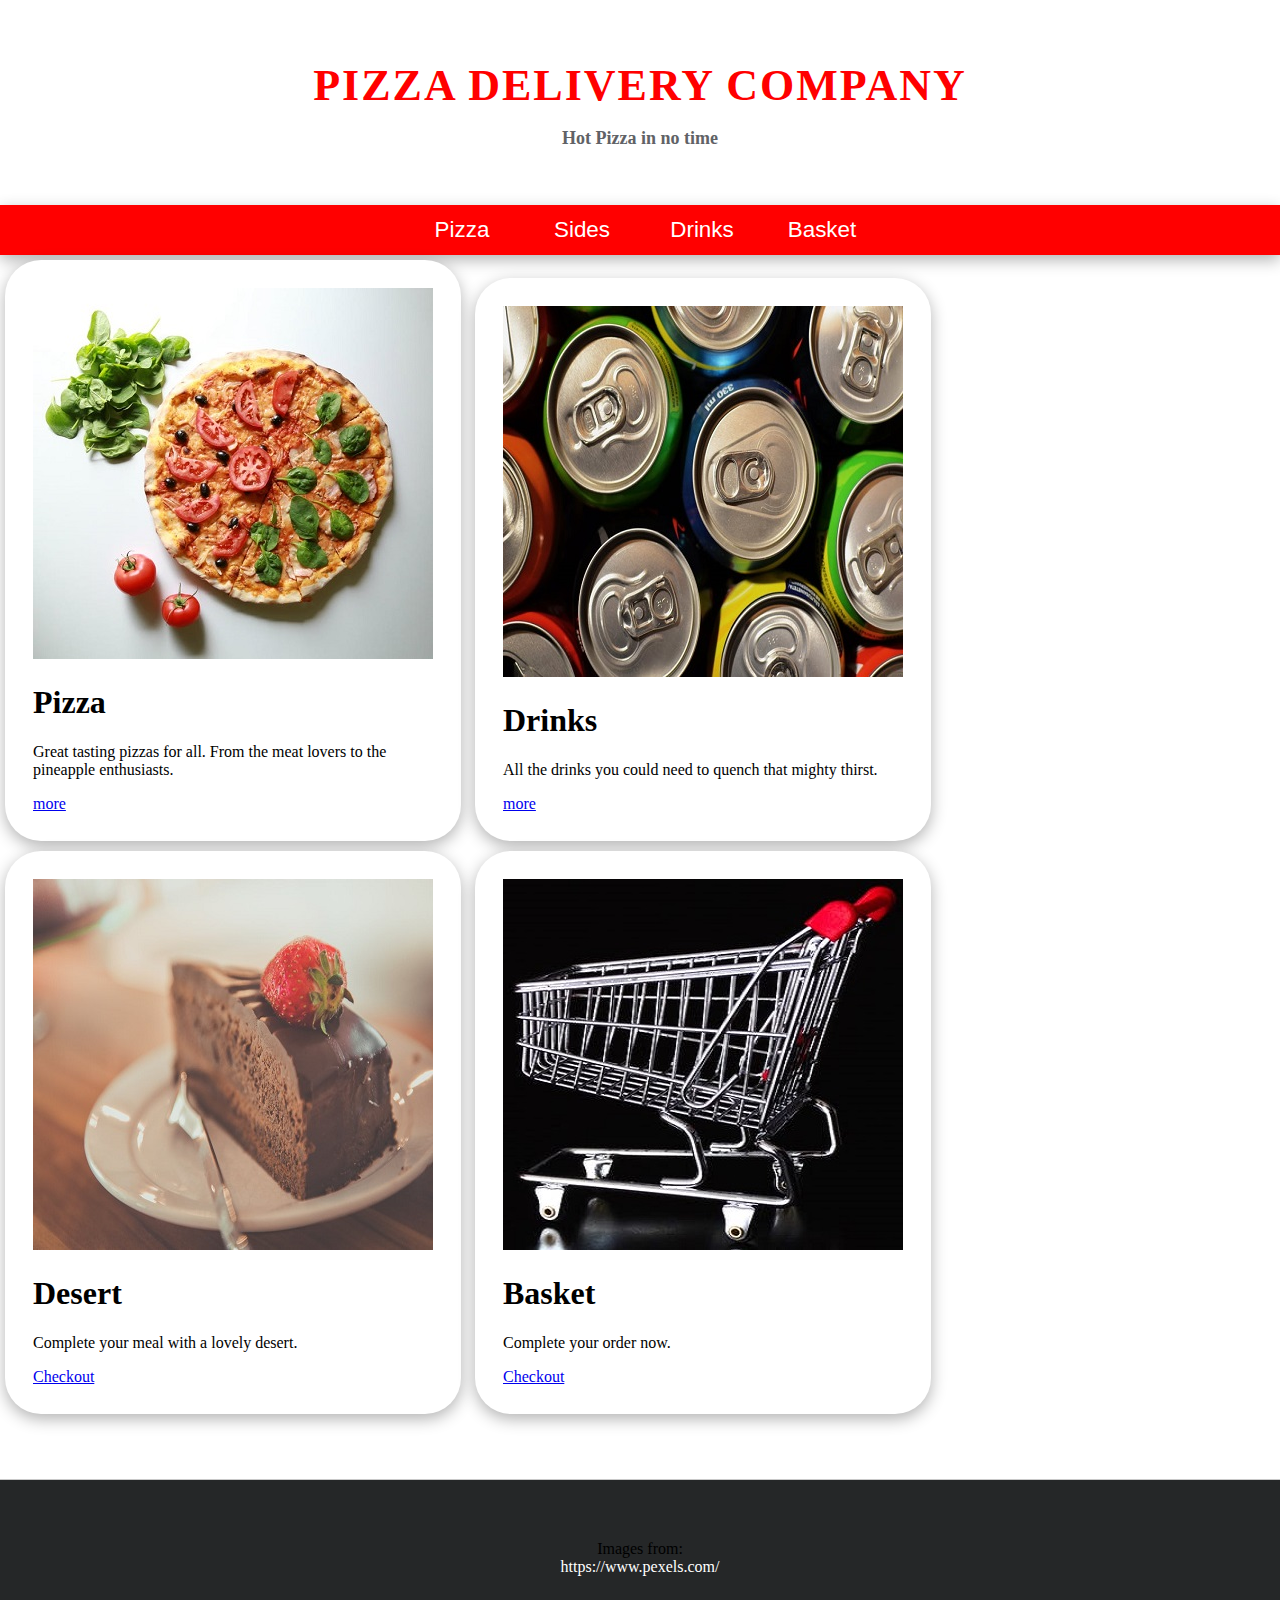
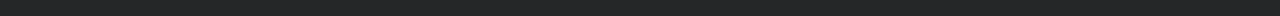
==== Website_Prototype/index.html @ dba0e8e4 "Prototype webstite homepage" ====
<!DOCTYPE html>
<html lang="en">
  <head>
    <meta charset="utf-8">
    <meta name="viewport" content="width=device-width, initial-scale=1.0">
    <meta name="description" content="">
    <meta name="author" content="">
   

    <title>Pizza Devlivery Company</title>
	
    <link rel="stylesheet" href="css/StyleSheet.css">
	
  </head>

  <body>
    <div class="header-wrapper">
      <div class="site-name">
        <h1>Pizza Delivery Company</h1>
        <h2>Hot Pizza in no time</h2>
      </div>
    </div>
    <div class="navbar">
        <ul class="nav-items">
			<li><a href="index.html">Pizza</a></li>
			<li><a href="#">Sides</a></li>
            <li><a href="#">Drinks</a></li>
            <li><a href="#">Basket</a></li>
        </ul>
    </div>
	
    <div class="container">
            <div class="block">
            <div class="thumbnail">
              <img src="img/img1.jpeg" alt="" class="img-responsive">
              <div class="caption">
                <h1>Pizza</h1>
                <p>Great tasting pizzas for all. From the meat lovers to the pineapple enthusiasts.</p>
                <a class="btn" href="#">more</a>
              </div>
              </div>
            </div>

              <div class="block">
                <div class="thumbnail">
                    <img src="img/img2.jpg" alt="" class="img-responsive">
                    <div class="caption">
                      <h1>Drinks</h1>
                      <p>All the drinks you could need to quench that mighty thirst.</p>
                      <a class="btn" href="#">more</a>
                    </div>
                </div>
              </div>

              <div class="block">
                <div class="thumbnail">
                  <img src="img/img4.jpeg" alt="" class="img-responsive">
                  <div class="caption">
                    <h1>Desert</h1>
                    <p>Complete your meal with a lovely desert.</p>
                    <a class="btn" href="#">Checkout</a>
                  </div>
                  </div>
              </div>

              <div class="block">
                <div class="thumbnail">
                  <img src="img/img3.jpeg" alt="" class="img-responsive">
                  <div class="caption">
                    <h1>Basket</h1>
                    <p>Complete your order now.</p>
                    <a class="btn" href="#">Checkout</a>
                  </div>
                  </div>
              </div>	  
        </div> 
		
        <div class="ruler"></div>  
        </div>
        
      
      <div class="footer-wrapper">
            <div class="footer">
              Images from: <a href="https://www.pexels.com/">https://www.pexels.com/</a>
            </div>
      </div>


    
  </body>
</html>
---- Website_Prototype/css/StyleSheet.css ----
body{
	background-color: #ffffff;
	margin: 0px;
}
.header-wrapper{
	overflow: hidden; 
	text-align: center; 
	padding-top: 60px; 
	padding-bottom: 40px;
}

.site-name{
	display: inline-block;
}
.site-name h1{
	margin: 0; 
	font-size: 44px; 
	color: #ff0000;  
	text-transform:	uppercase; 
	letter-spacing: 2px;
}
	
.site-name h2{
	font-size: 18px; 
	line-height: 24px; 
	color: #606266; 
}

.navbar ul {
  box-shadow: 0px 5px 16px rgba(0,0,0,0.3);
  list-style: none;
  background-color: #ff0000;
  text-align: center;
  padding: 0;
  margin: 0;
}
.navbar li {
  font-family: 'Oswald', sans-serif;
  font-size: 1.2em;
  line-height: 40px;
  height: 40px;
}
 
.navbar li {
  width: 120px;
  height: 50px;
  line-height: 50px;
  font-size: 1.4em;
}
 
.navbar li {
  display: inline-block;
  margin-right: -4px;
}
 
.navbar a {
  text-decoration: none;
  color: #ffffff;
  display: block;
  transition: .3s background-color;
}
 
.navbar a:hover {
  background-color: #ffffff;
  color: #ff0000
}
 
.navbar a.active {
  background-color: #fff;
  color: #444;
}

.container{
	display: block;
	border-spacing: collapse;
}

.block {
	position: relative;
	border-radius: 36px;
	background-color: #ffffff;
    box-shadow: 0px 5px 16px rgba(0,0,0,0.3);
    min-height: 400px;
    padding: 28px;
    margin: 5px;
	display: inline-block;
	width: 400px;
}

.ruler{
	padding-top: 60px; 
	border-bottom: 1px solid #c9c9c9;
}

.footer-wrapper{
	background-color: #252728 ;
	overflow: hidden; 
	text-align: center; 
	padding-top: 60px; 
	padding-bottom: 40px;
}

.footer a{
	text-decoration: none;
	color: #ffffff;
	display: block;
}
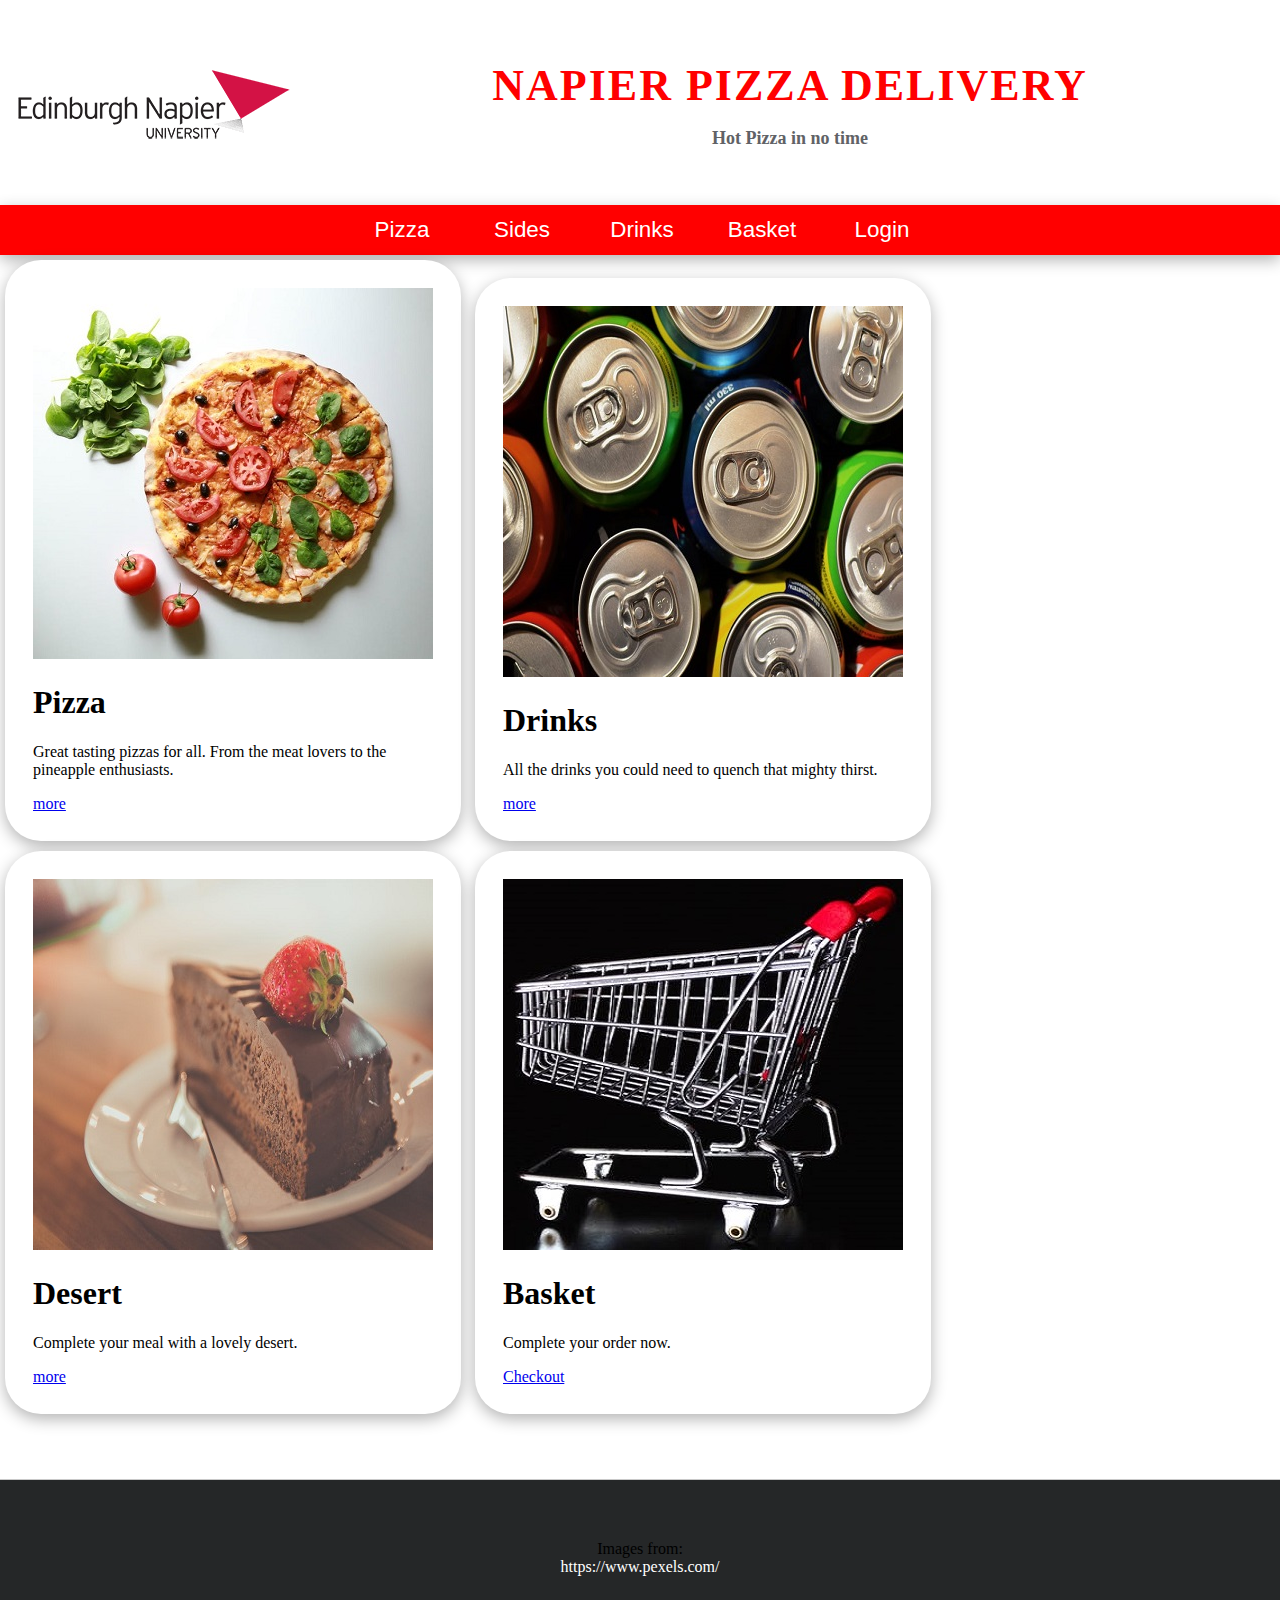
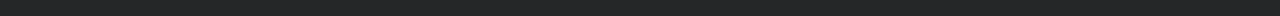
==== commit 91f87670: "Added signin form" ====
--- a/Website_Prototype/index.html
+++ b/Website_Prototype/index.html
@@ -8,7 +8,7 @@
     <meta name="author" content="">
    
 
-    <title>Pizza Devlivery Company</title>
+    <title>Napier Pizza Devlivery</title>
 	
     <link rel="stylesheet" href="css/StyleSheet.css">
 	
@@ -16,10 +16,13 @@
 
   <body>
     <div class="header-wrapper">
-      <div class="site-name">
-        <h1>Pizza Delivery Company</h1>
-        <h2>Hot Pizza in no time</h2>
-      </div>
+		<div class ="site-logo">
+		<img src="img/napierlogo.png" alt="" class="img-responsive">
+		</div>
+		<div class="site-name">
+			<h1>Napier Pizza Delivery</h1>
+			<h2>Hot Pizza in no time</h2>
+		</div>
     </div>
     <div class="navbar">
         <ul class="nav-items">
@@ -27,6 +30,7 @@
 			<li><a href="#">Sides</a></li>
             <li><a href="#">Drinks</a></li>
             <li><a href="#">Basket</a></li>
+			<li><a href="signin.html">Login</a></li>
         </ul>
     </div>
 	
@@ -59,7 +63,7 @@
                   <div class="caption">
                     <h1>Desert</h1>
                     <p>Complete your meal with a lovely desert.</p>
-                    <a class="btn" href="#">Checkout</a>
+                    <a class="btn" href="#">more</a>
                   </div>
                   </div>
               </div>
--- a/Website_Prototype/css/StyleSheet.css
+++ b/Website_Prototype/css/StyleSheet.css
@@ -9,8 +9,12 @@
 	padding-bottom: 40px;
 }
 
+.site-logo{
+	float: left;
+}
 .site-name{
 	display: inline-block;
+	float: center;
 }
 .site-name h1{
 	margin: 0; 
@@ -104,4 +108,20 @@
 	text-decoration: none;
 	color: #ffffff;
 	display: block;
+}
+
+.formbox {
+	margin: 5px;
+	border-radius: 36px;
+	background-color: #ffffff;
+    box-shadow: 0px 5px 16px rgba(0,0,0,0.3);
+    min-height: 400px;
+    padding: 28px;
+	width: 300px;
+}
+
+form {
+    display: inline-block;
+    text-align: center;
+	padding-left: 60px;
 }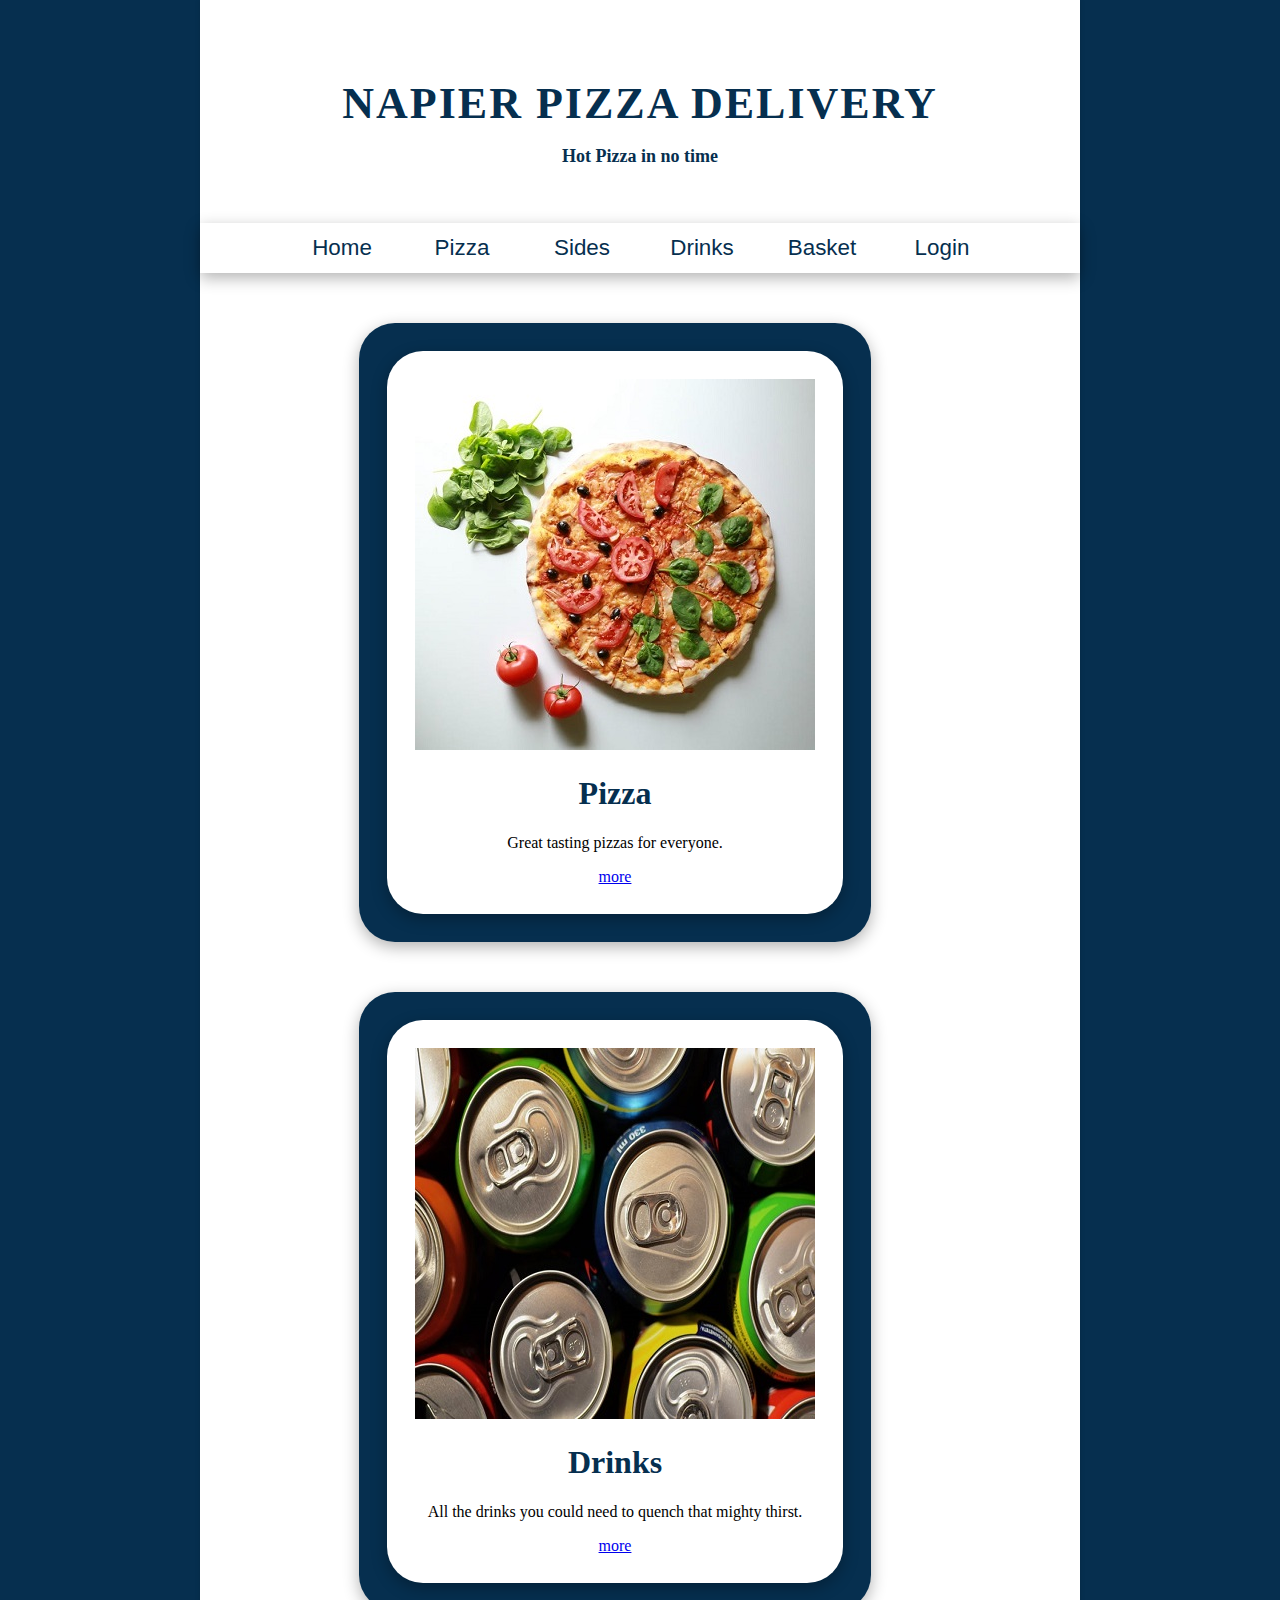
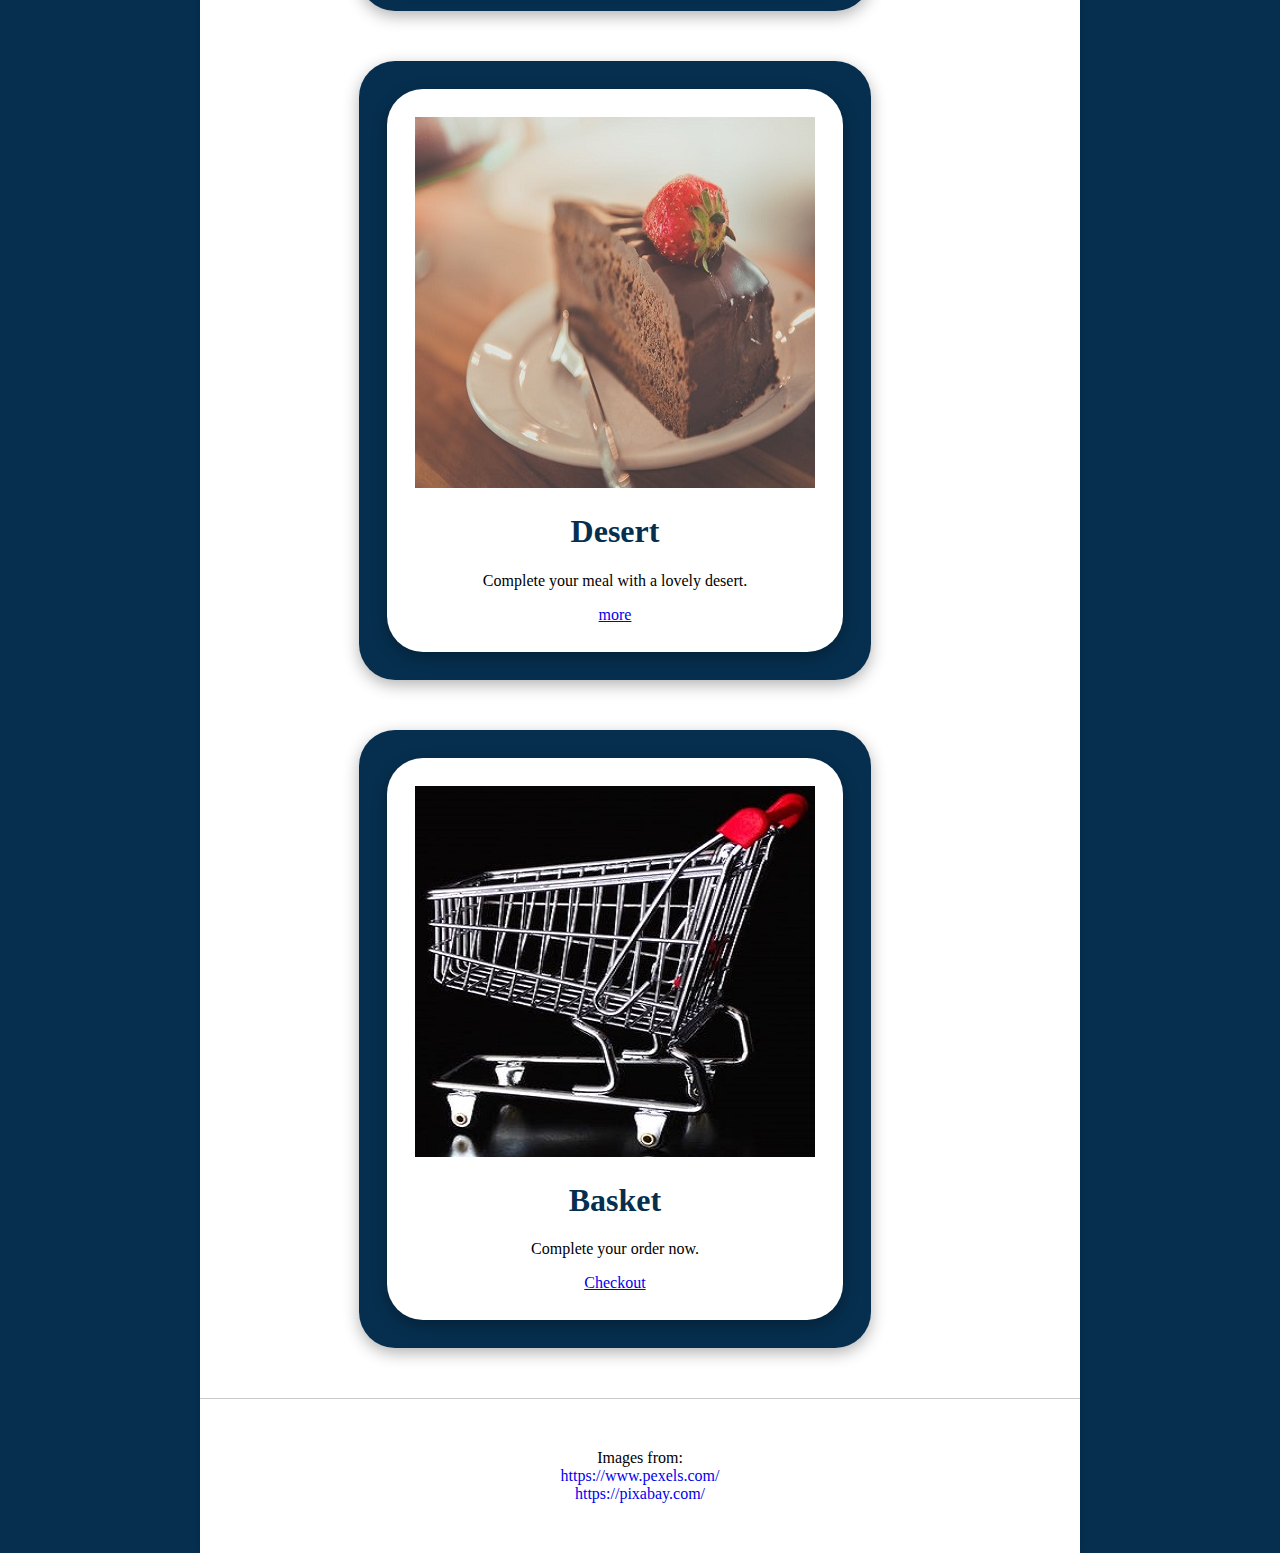
==== commit 3de73f38: "Website layout changed, Added signin and pizza pages" ====
--- a/Website_Prototype/index.html
+++ b/Website_Prototype/index.html
@@ -15,82 +15,96 @@
   </head>
 
   <body>
-    <div class="header-wrapper">
-		<div class ="site-logo">
-		<img src="img/napierlogo.png" alt="" class="img-responsive">
+	  <div class="site">
+		<div class="header-wrapper">
+			<div class ="site-logo">
+<!-- 			<img src="img/napierlogo.png" alt="" class="img-responsive"> -->
+			</div> 
+			<div class="site-name">
+				<h1>Napier Pizza Delivery</h1>
+				<h2>Hot Pizza in no time</h2>
+			</div>
 		</div>
-		<div class="site-name">
-			<h1>Napier Pizza Delivery</h1>
-			<h2>Hot Pizza in no time</h2>
+		
+		<div class="navbar">
+			<ul class="nav-items">
+				<li><a href="index.html">Home</a></li>
+				<li><a href="pizza.html">Pizza</a></li>
+				<li><a href="#">Sides</a></li>
+				<li><a href="#">Drinks</a></li>
+				<li><a href="#">Basket</a></li>
+				<li><a href="login.html">Login</a></li>
+			</ul>
 		</div>
-    </div>
-    <div class="navbar">
-        <ul class="nav-items">
-			<li><a href="index.html">Pizza</a></li>
-			<li><a href="#">Sides</a></li>
-            <li><a href="#">Drinks</a></li>
-            <li><a href="#">Basket</a></li>
-			<li><a href="signin.html">Login</a></li>
-        </ul>
-    </div>
-	
-    <div class="container">
-            <div class="block">
-            <div class="thumbnail">
-              <img src="img/img1.jpeg" alt="" class="img-responsive">
-              <div class="caption">
-                <h1>Pizza</h1>
-                <p>Great tasting pizzas for all. From the meat lovers to the pineapple enthusiasts.</p>
-                <a class="btn" href="#">more</a>
-              </div>
-              </div>
-            </div>
+		
+		<div class="container">
+		
+			<div class="box-row">
+				<div class="background-box">	
+					<div class="box pizza">
+						<div class="thumbnail">
+						  <img src="img/img1.jpeg" alt="" class="img-responsive">
+							  <div class="caption">
+								<h1>Pizza</h1>
+								<p>Great tasting pizzas for everyone.</p>
+								<a class="btn" href="pizza.html">more</a>
+							  </div>
+						</div>
+					</div>
+				</div>	
+				
+				<div class="background-box">	
+					<div class="box drink">
+						<div class="thumbnail">
+							<img src="img/img2.jpg" alt="" class="img-responsive">
+								<div class="caption">
+								  <h1>Drinks</h1>
+								  <p>All the drinks you could need to quench that mighty thirst.</p>
+								  <a class="btn" href="#">more</a>
+								</div>
+						</div>
+					</div>
+				</div>
+			</div>
+			
+			<div class="box-row">
+				<div class="background-box">		 
+					<div class="box dessert">
+						<div class="thumbnail">
+						  <img src="img/img4.jpeg" alt="" class="img-responsive">
+							  <div class="caption">
+								<h1>Desert</h1>
+								<p>Complete your meal with a lovely desert.</p>
+								<a class="btn" href="#">more</a>
+							  </div>
+						</div>
+					</div>
+				</div>
+				
+				<div class="background-box">	
+					<div class="box basket">
+						<div class="thumbnail">
+						  <img src="img/img3.jpeg" alt="" class="img-responsive">
+							  <div class="caption">
+								<h1>Basket</h1>
+								<p>Complete your order now.</p>
+								<a class="btn" href="#">Checkout</a>
+							  </div>
+						</div>
+					</div>	  
+				</div> 
+			</div>
 
-              <div class="block">
-                <div class="thumbnail">
-                    <img src="img/img2.jpg" alt="" class="img-responsive">
-                    <div class="caption">
-                      <h1>Drinks</h1>
-                      <p>All the drinks you could need to quench that mighty thirst.</p>
-                      <a class="btn" href="#">more</a>
-                    </div>
-                </div>
-              </div>
-
-              <div class="block">
-                <div class="thumbnail">
-                  <img src="img/img4.jpeg" alt="" class="img-responsive">
-                  <div class="caption">
-                    <h1>Desert</h1>
-                    <p>Complete your meal with a lovely desert.</p>
-                    <a class="btn" href="#">more</a>
-                  </div>
-                  </div>
-              </div>
-
-              <div class="block">
-                <div class="thumbnail">
-                  <img src="img/img3.jpeg" alt="" class="img-responsive">
-                  <div class="caption">
-                    <h1>Basket</h1>
-                    <p>Complete your order now.</p>
-                    <a class="btn" href="#">Checkout</a>
-                  </div>
-                  </div>
-              </div>	  
-        </div> 
+		</div>
 		
-        <div class="ruler"></div>  
-        </div>
-        
-      
-      <div class="footer-wrapper">
-            <div class="footer">
-              Images from: <a href="https://www.pexels.com/">https://www.pexels.com/</a>
-            </div>
-      </div>
-
-
-    
+			<div class="ruler"></div>  
+			
+		  
+		  <div class="footer-wrapper">
+				<div class="footer">
+				Images from: <a href="https://www.pexels.com/">https://www.pexels.com/</a><a href="https://pixabay.com/">https://pixabay.com/</a>
+				</div>
+		  </div>
+	</div>	
   </body>
 </html>
--- a/Website_Prototype/css/StyleSheet.css
+++ b/Website_Prototype/css/StyleSheet.css
@@ -1,25 +1,34 @@
 body{
-	background-color: #ffffff;
+	background-color: #062F4F;
 	margin: 0px;
 }
+
+.site{
+	background-color: #fff;
+	margin-left: 200px;
+	margin-right: 200px;
+	box-shadow: 0 0 5px rgba(0,0,0,0.125)
+}
+
 .header-wrapper{
 	overflow: hidden; 
 	text-align: center; 
 	padding-top: 60px; 
 	padding-bottom: 40px;
+	display:block;
 }
 
 .site-logo{
-	float: left;
+	float: center;
+	display:inline-block;
 }
 .site-name{
-	display: inline-block;
 	float: center;
 }
 .site-name h1{
 	margin: 0; 
 	font-size: 44px; 
-	color: #ff0000;  
+	color: #062F4F;  
 	text-transform:	uppercase; 
 	letter-spacing: 2px;
 }
@@ -27,13 +36,16 @@
 .site-name h2{
 	font-size: 18px; 
 	line-height: 24px; 
-	color: #606266; 
+	color: #062F4F; 
+}
+.navbar{
+	margin-bottom: 50px;
 }
 
 .navbar ul {
   box-shadow: 0px 5px 16px rgba(0,0,0,0.3);
   list-style: none;
-  background-color: #ff0000;
+  background-color: #fff;
   text-align: center;
   padding: 0;
   margin: 0;
@@ -59,69 +71,101 @@
  
 .navbar a {
   text-decoration: none;
-  color: #ffffff;
+  color: #062F4F;
   display: block;
   transition: .3s background-color;
 }
  
 .navbar a:hover {
-  background-color: #ffffff;
-  color: #ff0000
+  background-color: #062F4F;
+  color: #fff;
 }
  
-.navbar a.active {
-  background-color: #fff;
-  color: #444;
-}
-
 .container{
 	display: block;
 	border-spacing: collapse;
 }
 
-.block {
+.box, .box-pizza {
 	position: relative;
 	border-radius: 36px;
-	background-color: #ffffff;
+	background-color: #fff;
     box-shadow: 0px 5px 16px rgba(0,0,0,0.3);
-    min-height: 400px;
+    height: auto;
     padding: 28px;
-    margin: 5px;
+	width: auto;
 	display: inline-block;
-	width: 400px;
 }
 
-.ruler{
-	padding-top: 60px; 
+.pizza-thumbnail img {
+   width: 300px;
+   height: 200px;
+}
+
+.box h1, .box-pizza h1{
+	color:#062F4F;
+}
+
+.box-row{
+	text-align:center;
+}
+
+.background-box{
+	position: relative;
+	border-radius: 36px;
+	background-color: #062F4F;
+    box-shadow: 0px 5px 16px rgba(0,0,0,0.3);
+    min-height: auto;
+    padding: 28px;
+    margin: 0px 50px 50px 0px;
+	width: auto;
+	display: inline-block;
+}
+
+.ruler{ 
 	border-bottom: 1px solid #c9c9c9;
 }
 
 .footer-wrapper{
-	background-color: #252728 ;
+	background-color: #fff;
 	overflow: hidden; 
 	text-align: center; 
-	padding-top: 60px; 
-	padding-bottom: 40px;
+	padding-top: 50px; 
+	padding-bottom: 50px;
 }
 
 .footer a{
 	text-decoration: none;
-	color: #ffffff;
 	display: block;
 }
 
-.formbox {
-	margin: 5px;
+.formbox-register, .formbox-login{
 	border-radius: 36px;
-	background-color: #ffffff;
+	background-color: #fff;
     box-shadow: 0px 5px 16px rgba(0,0,0,0.3);
-    min-height: 400px;
+    min-height: auto;
     padding: 28px;
-	width: 300px;
+	width: 30%;
+	margin:50px;
+	display: inline-flex;
+	vertical-align: middle
 }
 
-form {
-    display: inline-block;
+.background-form {
+	border-radius: 36px;
+	background-color: #062F4F;
+    box-shadow: 0px 5px 16px rgba(0,0,0,0.3);
+    min-height: 600px;
+    padding: 28px;
+	width: 70%;
+	margin: auto auto;
+	margin-top:50px;
+	margin-bottom:50px;
+	text-align:center;
+}
+
+form{
+	display: block;
     text-align: center;
-	padding-left: 60px;
-}+	margin: auto;
+}
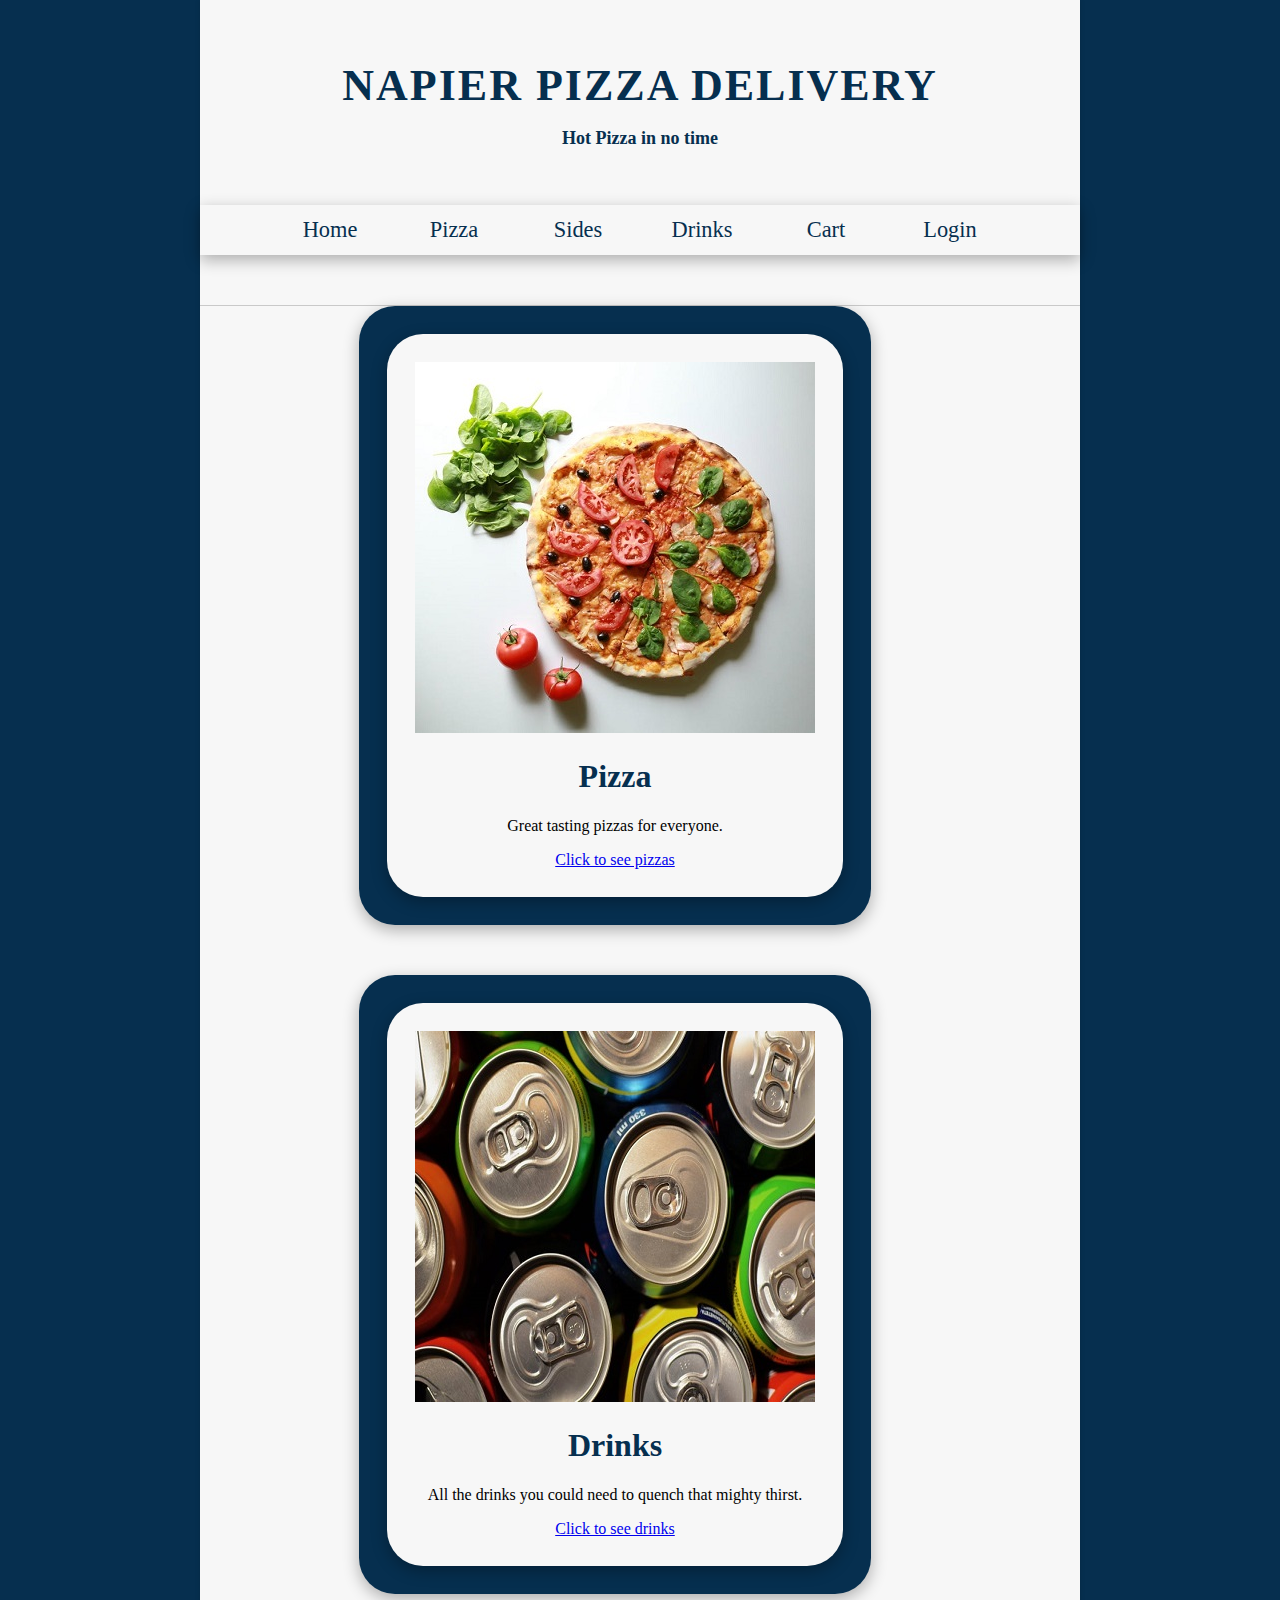
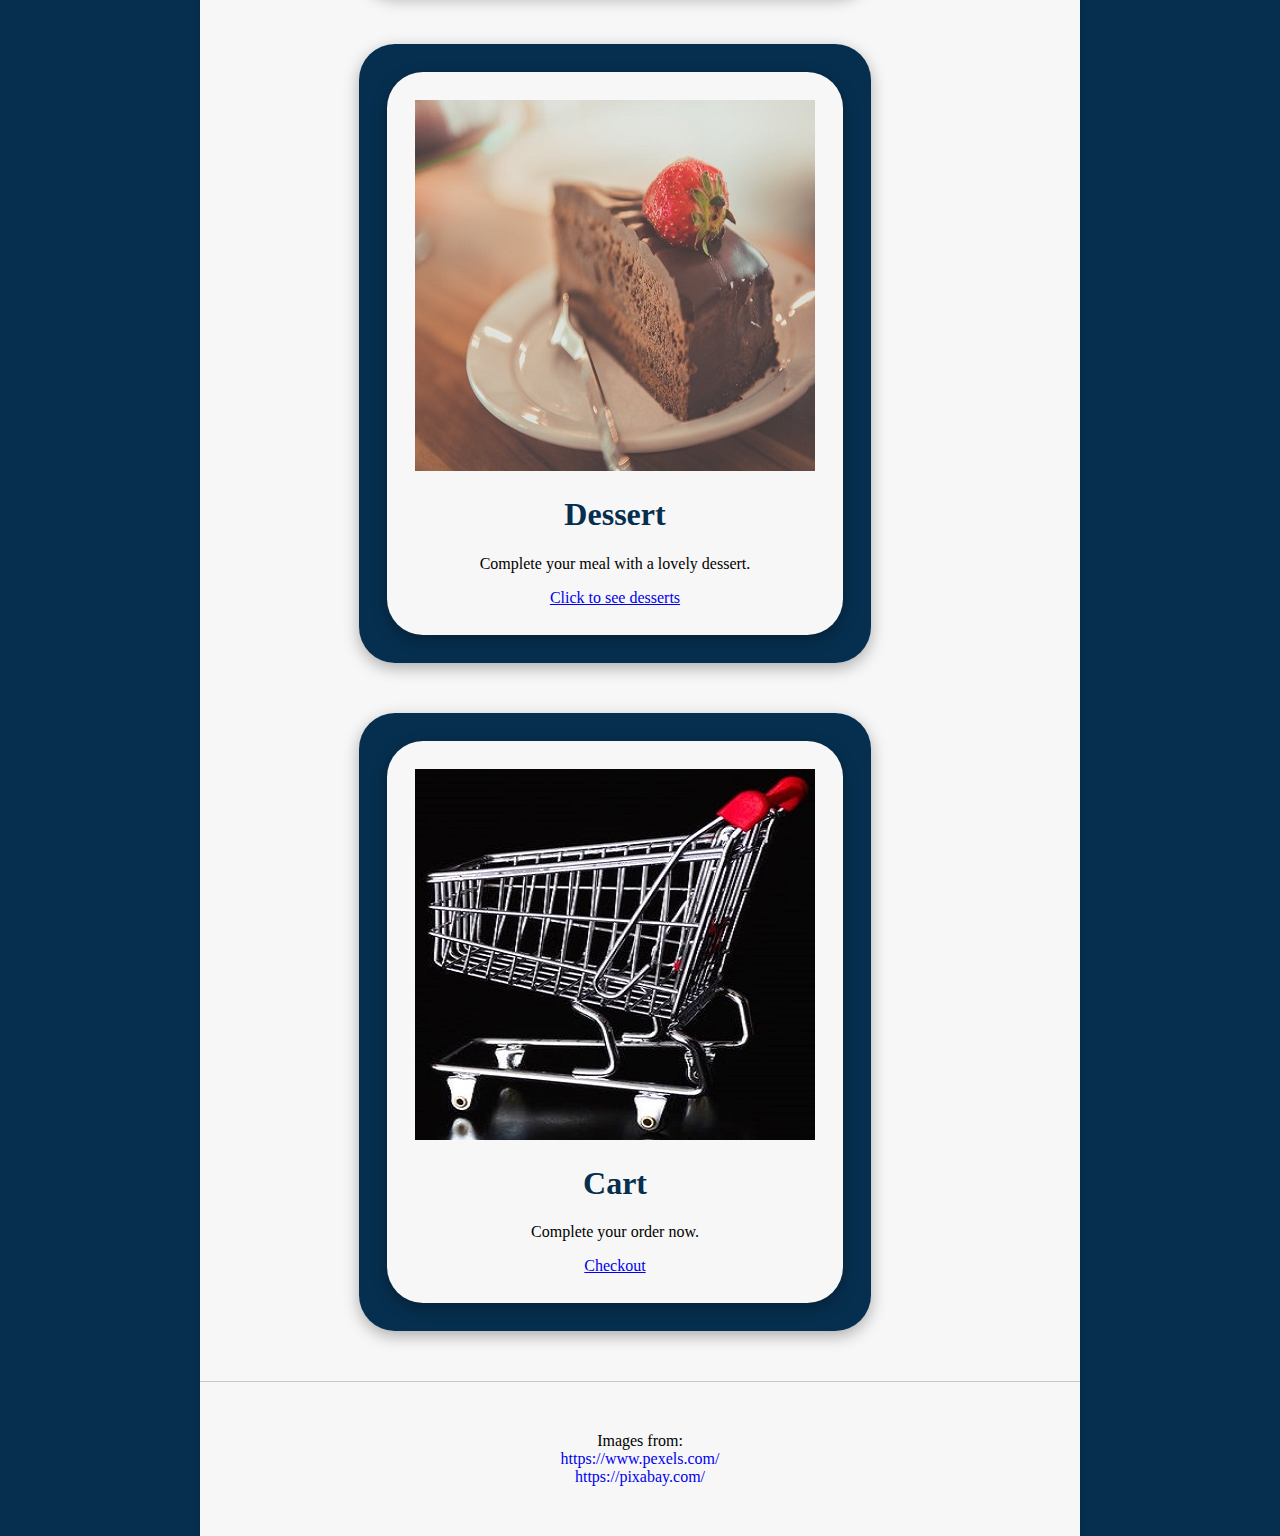
==== commit bfbf205f: "Coursework report added, Commenting sharpened on HTML and CSS" ====
--- a/Website_Prototype/index.html
+++ b/Website_Prototype/index.html
@@ -1,110 +1,120 @@
-
 <!DOCTYPE html>
 <html lang="en">
+
+<!-- Some of the website design ideas were taken from the website 
+	 http://www.rewardfoundation.org/. A website that I previously
+	 helped develop in the Professional Practice module of my undergrad degree
+-->
+
   <head>
-    <meta charset="utf-8">
-    <meta name="viewport" content="width=device-width, initial-scale=1.0">
-    <meta name="description" content="">
-    <meta name="author" content="">
-   
-
+    <meta charset="utf-8" />
+    <meta name="viewport" content="width=device-width, initial-scale=1.0" />
+    <meta name="description" content="" />
+    <meta name="author" content="" />
     <title>Napier Pizza Devlivery</title>
-	
-    <link rel="stylesheet" href="css/StyleSheet.css">
-	
+    <link rel="stylesheet" href="css/StyleSheet.css" />
   </head>
-
   <body>
-	  <div class="site">
-		<div class="header-wrapper">
-			<div class ="site-logo">
-<!-- 			<img src="img/napierlogo.png" alt="" class="img-responsive"> -->
-			</div> 
-			<div class="site-name">
-				<h1>Napier Pizza Delivery</h1>
-				<h2>Hot Pizza in no time</h2>
-			</div>
-		</div>
-		
-		<div class="navbar">
-			<ul class="nav-items">
-				<li><a href="index.html">Home</a></li>
-				<li><a href="pizza.html">Pizza</a></li>
-				<li><a href="#">Sides</a></li>
-				<li><a href="#">Drinks</a></li>
-				<li><a href="#">Basket</a></li>
-				<li><a href="login.html">Login</a></li>
-			</ul>
-		</div>
-		
-		<div class="container">
-		
-			<div class="box-row">
-				<div class="background-box">	
-					<div class="box pizza">
-						<div class="thumbnail">
-						  <img src="img/img1.jpeg" alt="" class="img-responsive">
-							  <div class="caption">
-								<h1>Pizza</h1>
-								<p>Great tasting pizzas for everyone.</p>
-								<a class="btn" href="pizza.html">more</a>
-							  </div>
-						</div>
-					</div>
-				</div>	
-				
-				<div class="background-box">	
-					<div class="box drink">
-						<div class="thumbnail">
-							<img src="img/img2.jpg" alt="" class="img-responsive">
-								<div class="caption">
-								  <h1>Drinks</h1>
-								  <p>All the drinks you could need to quench that mighty thirst.</p>
-								  <a class="btn" href="#">more</a>
-								</div>
-						</div>
-					</div>
-				</div>
-			</div>
-			
-			<div class="box-row">
-				<div class="background-box">		 
-					<div class="box dessert">
-						<div class="thumbnail">
-						  <img src="img/img4.jpeg" alt="" class="img-responsive">
-							  <div class="caption">
-								<h1>Desert</h1>
-								<p>Complete your meal with a lovely desert.</p>
-								<a class="btn" href="#">more</a>
-							  </div>
-						</div>
-					</div>
-				</div>
-				
-				<div class="background-box">	
-					<div class="box basket">
-						<div class="thumbnail">
-						  <img src="img/img3.jpeg" alt="" class="img-responsive">
-							  <div class="caption">
-								<h1>Basket</h1>
-								<p>Complete your order now.</p>
-								<a class="btn" href="#">Checkout</a>
-							  </div>
-						</div>
-					</div>	  
-				</div> 
-			</div>
-
-		</div>
-		
-			<div class="ruler"></div>  
-			
-		  
-		  <div class="footer-wrapper">
-				<div class="footer">
-				Images from: <a href="https://www.pexels.com/">https://www.pexels.com/</a><a href="https://pixabay.com/">https://pixabay.com/</a>
-				</div>
-		  </div>
-	</div>	
+    <div class="site">
+      <!-- Header -->
+      <div class="header-wrapper">
+        <div class="site-name">
+          <h1>Napier Pizza Delivery</h1>
+          <h2>Hot Pizza in no time</h2>
+        </div>
+      </div>
+	  <!-- Navigation bar -->
+      <div class="navbar">
+		<!-- Navigation links -->
+        <ul class="nav-items">
+          <li>
+            <a href="index.html">Home</a>
+          </li>
+          <li>
+            <a href="pizza.html">Pizza</a>
+          </li>
+          <li>
+            <a href="#">Sides</a>
+          </li>
+          <li>
+            <a href="#">Drinks</a>
+          </li>
+          <li>
+            <a href="#">Cart</a>
+          </li>
+          <li>
+            <a href="login.html">Login</a>
+          </li>
+        </ul>
+      </div>
+	  <!-- Ruler class that puts a thin line across page to separate areas of the page -->
+	  <div class="ruler"></div>
+	  <!-- Contents of the page -->
+      <div class="container">
+        <div class="box-row">
+          <div class="background-box">
+			<!-- Main page boxes -->
+            <div class="box pizza">
+              <div class="thumbnail">
+				<!-- Box images -->
+                <img src="img/img1.jpeg" alt="" class="img-responsive" />
+                <div class="caption">
+                  <h1>Pizza</h1>
+                  <p>Great tasting pizzas for everyone.</p>
+				  <!-- Button with link to website area -->
+                  <a class="btn" href="pizza.html">Click to see pizzas</a>
+                </div>
+              </div>
+            </div>
+          </div>
+          <div class="background-box">
+            <div class="box drink">
+              <div class="thumbnail">
+                <img src="img/img2.jpg" alt="" class="img-responsive" />
+                <div class="caption">
+                  <h1>Drinks</h1>
+                  <p>All the drinks you could need to quench that mighty thirst.</p>
+                  <a class="btn" href="#">Click to see drinks</a>
+                </div>
+              </div>
+            </div>
+          </div>
+        </div>
+        <div class="box-row">
+          <div class="background-box">
+            <div class="box dessert">
+              <div class="thumbnail">
+                <img src="img/img4.jpeg" alt="" class="img-responsive" />
+                <div class="caption">
+                  <h1>Dessert</h1>
+                  <p>Complete your meal with a lovely dessert.</p>
+                  <a class="btn" href="#">Click to see desserts</a>
+                </div>
+              </div>
+            </div>
+          </div>
+          <div class="background-box">
+            <div class="box basket">
+              <div class="thumbnail">
+                <img src="img/img3.jpeg" alt="" class="img-responsive" />
+                <div class="caption">
+                  <h1>Cart</h1>
+                  <p>Complete your order now.</p>
+                  <a class="btn" href="#">Checkout</a>
+                </div>
+              </div>
+            </div>
+          </div>
+        </div>
+      </div>
+       <!-- Ruler class that puts a thin line across page to separate areas of the page -->
+      <div class="ruler"></div>
+      <div class="footer-wrapper">
+	  <!-- References for the images used in this site. -->
+        <div class="footer">Images from: 
+        <a href="https://www.pexels.com/">https://www.pexels.com/</a>
+        <a href="https://pixabay.com/">https://pixabay.com/</a></div>
+      </div>
+    </div>
   </body>
 </html>
--- a/Website_Prototype/css/StyleSheet.css
+++ b/Website_Prototype/css/StyleSheet.css
@@ -1,15 +1,18 @@
+/* Colours the background of the website */
 body{
 	background-color: #062F4F;
 	margin: 0px;
 }
 
+/* Creates an area to display the website content in*/
 .site{
-	background-color: #fff;
+	background-color: #f7f7f7;
 	margin-left: 200px;
 	margin-right: 200px;
 	box-shadow: 0 0 5px rgba(0,0,0,0.125)
 }
 
+/* Centers the website title*/
 .header-wrapper{
 	overflow: hidden; 
 	text-align: center; 
@@ -18,13 +21,7 @@
 	display:block;
 }
 
-.site-logo{
-	float: center;
-	display:inline-block;
-}
-.site-name{
-	float: center;
-}
+/*Formats the website title*/
 .site-name h1{
 	margin: 0; 
 	font-size: 44px; 
@@ -33,40 +30,34 @@
 	letter-spacing: 2px;
 }
 	
+/* Formats the website tagline */	
 .site-name h2{
 	font-size: 18px; 
 	line-height: 24px; 
 	color: #062F4F; 
 }
+
+/* Separates the navigation bar from teh website content*/
 .navbar{
 	margin-bottom: 50px;
 }
 
+/* Adds styling to the navbar*/
 .navbar ul {
   box-shadow: 0px 5px 16px rgba(0,0,0,0.3);
   list-style: none;
-  background-color: #fff;
+  background-color: #f7f7f7;
   text-align: center;
   padding: 0;
   margin: 0;
 }
-.navbar li {
-  font-family: 'Oswald', sans-serif;
-  font-size: 1.2em;
-  line-height: 40px;
-  height: 40px;
-}
- 
+
 .navbar li {
   width: 120px;
   height: 50px;
   line-height: 50px;
   font-size: 1.4em;
-}
- 
-.navbar li {
   display: inline-block;
-  margin-right: -4px;
 }
  
 .navbar a {
@@ -78,38 +69,21 @@
  
 .navbar a:hover {
   background-color: #062F4F;
-  color: #fff;
-}
- 
-.container{
-	display: block;
-	border-spacing: collapse;
+  color: #f7f7f7;
 }
 
+/* Styles the boxes used in the website content*/
 .box, .box-pizza {
 	position: relative;
 	border-radius: 36px;
-	background-color: #fff;
+	background-color: #f7f7f7;
     box-shadow: 0px 5px 16px rgba(0,0,0,0.3);
     height: auto;
     padding: 28px;
 	width: auto;
 	display: inline-block;
 }
-
-.pizza-thumbnail img {
-   width: 300px;
-   height: 200px;
-}
-
-.box h1, .box-pizza h1{
-	color:#062F4F;
-}
-
-.box-row{
-	text-align:center;
-}
-
+/*Styles the background boxes of the main content boxes*/
 .background-box{
 	position: relative;
 	border-radius: 36px;
@@ -122,12 +96,30 @@
 	display: inline-block;
 }
 
+/*Ensures all pizza picutres are the same size*/
+.pizza-thumbnail img {
+   width: 300px;
+   height: 200px;
+}
+
+
+.box h1, .box-pizza h1{
+	color:#062F4F;
+}
+
+/*Centers the content boxes*/
+.box-row{
+	text-align:center;
+}
+
+/*Creates a line that separates the different areas of the page*/
 .ruler{ 
 	border-bottom: 1px solid #c9c9c9;
 }
 
+/* Formats the footer */
 .footer-wrapper{
-	background-color: #fff;
+	background-color: #f7f7f7;
 	overflow: hidden; 
 	text-align: center; 
 	padding-top: 50px; 
@@ -139,9 +131,10 @@
 	display: block;
 }
 
+/* styles the form boxes for login and register */
 .formbox-register, .formbox-login{
 	border-radius: 36px;
-	background-color: #fff;
+	background-color: #f7f7f7;
     box-shadow: 0px 5px 16px rgba(0,0,0,0.3);
     min-height: auto;
     padding: 28px;
@@ -150,7 +143,7 @@
 	display: inline-flex;
 	vertical-align: middle
 }
-
+ 
 .background-form {
 	border-radius: 36px;
 	background-color: #062F4F;
@@ -164,8 +157,6 @@
 	text-align:center;
 }
 
-form{
-	display: block;
-    text-align: center;
+form{   
 	margin: auto;
 }
